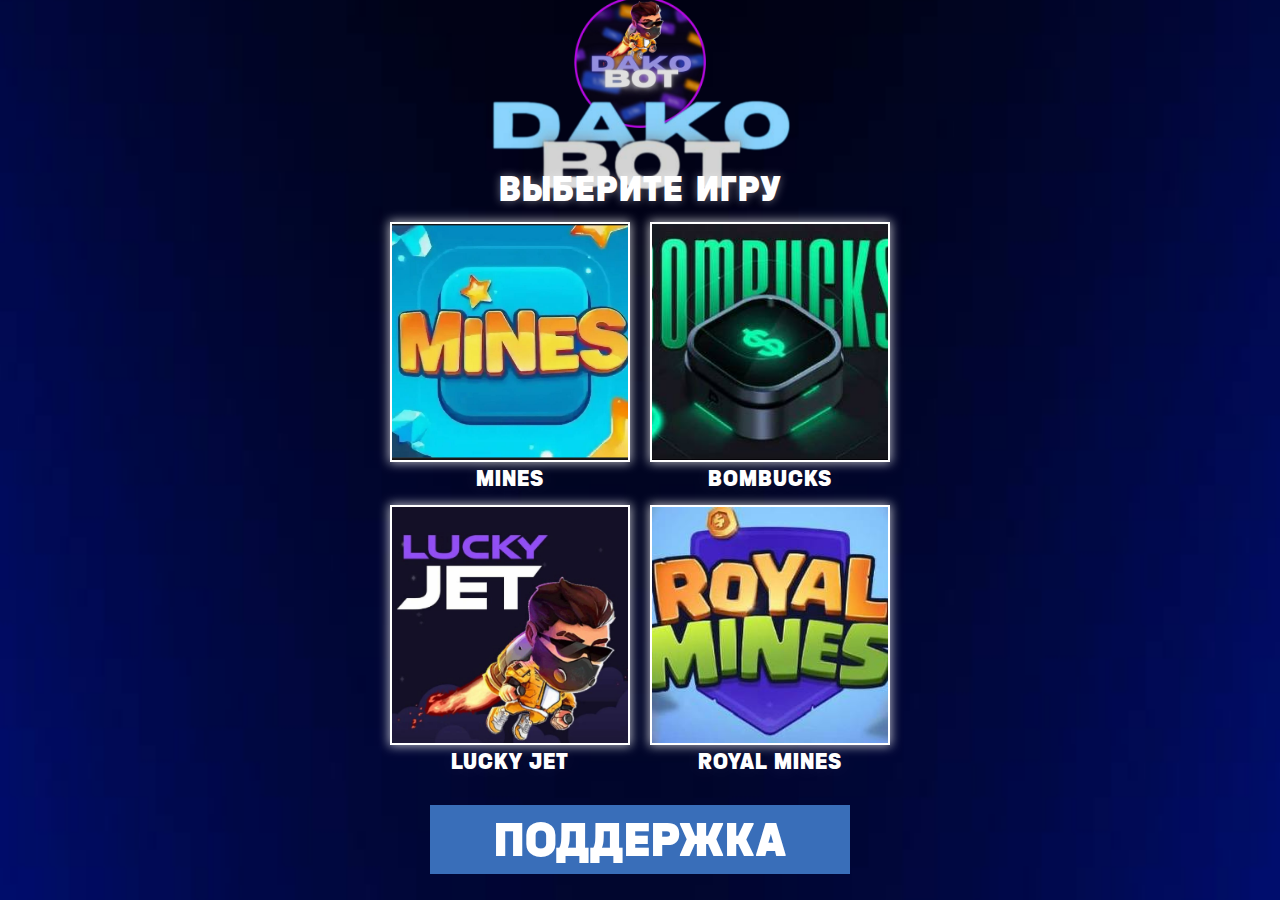
==== index.html @ 6d38ccaa "init" ====
<!DOCTYPE html>
<html lang="en">

<head>
  <meta charset="UTF-8">
  <meta name="viewport" content="width=device-width, initial-scale=1.0, maximum-scale=1.0, user-scalable=0"/>
  <link rel="preconnect" href="https://fonts.googleapis.com">
  <link rel="preconnect" href="https://fonts.gstatic.com" crossorigin>
  <link href="https://fonts.googleapis.com/css2?family=Libre+Franklin:ital,wght@0,100..900;1,100..900&display=swap" rel="stylesheet">
  <link rel="stylesheet" href="styles/style.css">
  <link rel="stylesheet" href="styles/home.css">
  <title>WAKO SIGNALS BOT</title>
</head>

<body id="body">
    <div class="container">
      <img class="bot-logo" src="assets/icons/bot-logo.png"></img>
      <img class="bot-title" src="assets/icons/bot-title.png"></img>
      <h1 id="chooseGameText" class="choose-game">CHOOSE A GAME</h1>
        
      <div class="games-container">
        <a class="game-link" href="./mines.html">
          <div class="game-logo-square">
            <img class="game-logo" src="assets/images/mines.jpg"/>
          </div>
          <p class="game-name">MINES</p>
        </a>

        <a class="game-link" href="./bombucks.html">
          <div class="game-logo-square">
            <img class="game-logo" src="assets/images/bombucks.jpg"/>
          </div>
          <p class="game-name">BOMBUCKS</p>
        </a>

        <a class="game-link" href="./lucky_jet.html">
          <div class="game-logo-square">
            <img class="game-logo" src="assets/images/lucky-jet.jpg"/>
          </div>
          <p class="game-name">LUCKY JET</p>
        </a>

        <a class="game-link" href="./royal_mines.html">
          <div class="game-logo-square">
            <img class="game-logo" src="assets/images/royal-mines.jpg"/>
          </div>
          <p class="game-name">ROYAL MINES</p>
        </a>

      </div>
      
      <a href="https://t.me/WakoSupp" id="helpButton" class="help-button">ПОДДЕРЖКА</a>
      
      <!-- <video autoplay loop muted playsinline width="100%" height="100%" src="assets/videos/cells.MP4" type="video/mp4" class="bgvideo" id="bgvideo"></video> -->
    </div>
    
  <audio id="clickSoundEffect" src="assets/audio/click.mp3" preload="auto" volume="0.2"></audio>

  <script src="https://telegram.org/js/telegram-web-app.js"></script>
  <script src="scripts/sctipt.js"></script>
  <script src="scripts/home.js"></script>
</body>

</html>
---- styles/style.css ----
* {
  margin: 0;
  padding: 0;
  box-sizing: border-box;
  -webkit-tap-highlight-color: rgba(72, 72, 250, 0.1);
}

.flex {
  display: flex;
  align-items: center;
  justify-content: center;
}

body {
  display: flex;
  align-items: center;
  justify-content: center;

  /* height: 100vh; */
  min-height: 100vh;
  width: 100%;

  font-family: "Inter", sans-serif;
  font-optical-sizing: auto;
  font-style: normal;
  font-variation-settings: "slnt" 0;

  background-color: #000000;
}


.bgvideo {
  position: absolute;
  top: 0;
  left: 0;
  width: 100%;
  height: 100%;
  min-width: 100v;
  min-height: 100vh;
  object-fit: cover;
  z-index: -1;
}

.bgvideo::-webkit-media-controls {
  display: none;
}


a {
  color: #ffffff;
  text-decoration: none;
}

img {
  pointer-events: none;
}

.back-button {
  width: 5.5vmax;
  aspect-ratio: 1;
  max-width: 50px;

  position: absolute;
  top: 5px;
  left: 5px;
  background-position: center;
  background-repeat: no-repeat;
  background-size: cover;
  background-image: url("../assets/icons/arrow_back_white.png");
}

button:active {
  transform: scale(1.1);
}

@font-face {
  font-family: 'Zantiqa';
  src: url('../assets/fonts/Zantiqa4F.ttf') format('opentype');
  font-weight: normal;
  font-style: normal;
}

@font-face {
  font-family: 'Large';
  src: url('../assets/fonts/Large.ttf') format('opentype');
  font-weight: normal;
  font-style: normal;
}
---- styles/home.css ----
body {
  background-repeat: no-repeat;
  background-position: center;
  background-size: cover;
  background-image: url(../assets/images/home-bg.jpg);
}

.container {
  width: 600px;
  height: 100vh;
  /* width: 590px; */
  /* height: 1280px; */

  padding-top: 0vh;
  
  display: flex;
  align-items: center;
  justify-content: space-evenly;
  flex-direction: column;
  position: relative;
}
  


.bot-logo {
  width: 22%;
  margin: 0;
  margin-top: -15px;
  margin-bottom: 5px;
}

.bot-title {
  width: 60%;
  margin: -14%;
  margin-bottom: calc(-14% + 15px);
}

  
.choose-game {
  color: white;
  text-shadow: 0 0 10px rgba(255, 255, 255, 0.421);
  font-size: 3vmax;
  letter-spacing: 1px;
  font-family: "Large", sans-serif;
  text-transform: uppercase;
  text-align: center;
}
  
  
.games-container {
  display: flex;
  justify-items: center;
  justify-content: center;
  align-items: baseline;
  flex-wrap: wrap;
  row-gap: 15px;
  column-gap: 20px;
  width: 100%;
  margin-bottom: 20px;
}
  
.game-link {
  width: 40%;
  display: flex;
  flex-direction: column;
  transition: transform 0.5s ease;
}

.game-link:active {
  transform: scale(1.1);
}

.game-logo-square {
  aspect-ratio: 1;
  border: 2px solid white;
  overflow: hidden;
  margin-bottom: 5px;

  display: flex;
  justify-content: center;
  align-items: center;

  box-shadow: 
    0px 0px 10px 1px rgba(255, 255, 255, 0.7),
    inset 0px 0px 20px 1px rgba(255, 255, 255, 0.7);
}
  
.game-logo {
  height: 100%;
  width: 100%;
}

.game-name {
  font-size: 148%;
  letter-spacing: 1px;
  line-height: 100%;
  text-align: center;
  font-family: "Large", sans-serif;

  text-shadow: 0 0 20px rgba(255, 255, 255, 0.1);
}



.help-button {
  width: 70%;
  padding: 5px;
  background-color: #396eb9;
  margin-bottom: 15px;
  display: flex;
  justify-content: center;
  align-items: center;

  font-size: 4vmax;
  font-family: "Large", sans-serif;
  text-align: center;
  color: white;
  letter-spacing: 1px;
  text-transform: uppercase;
}
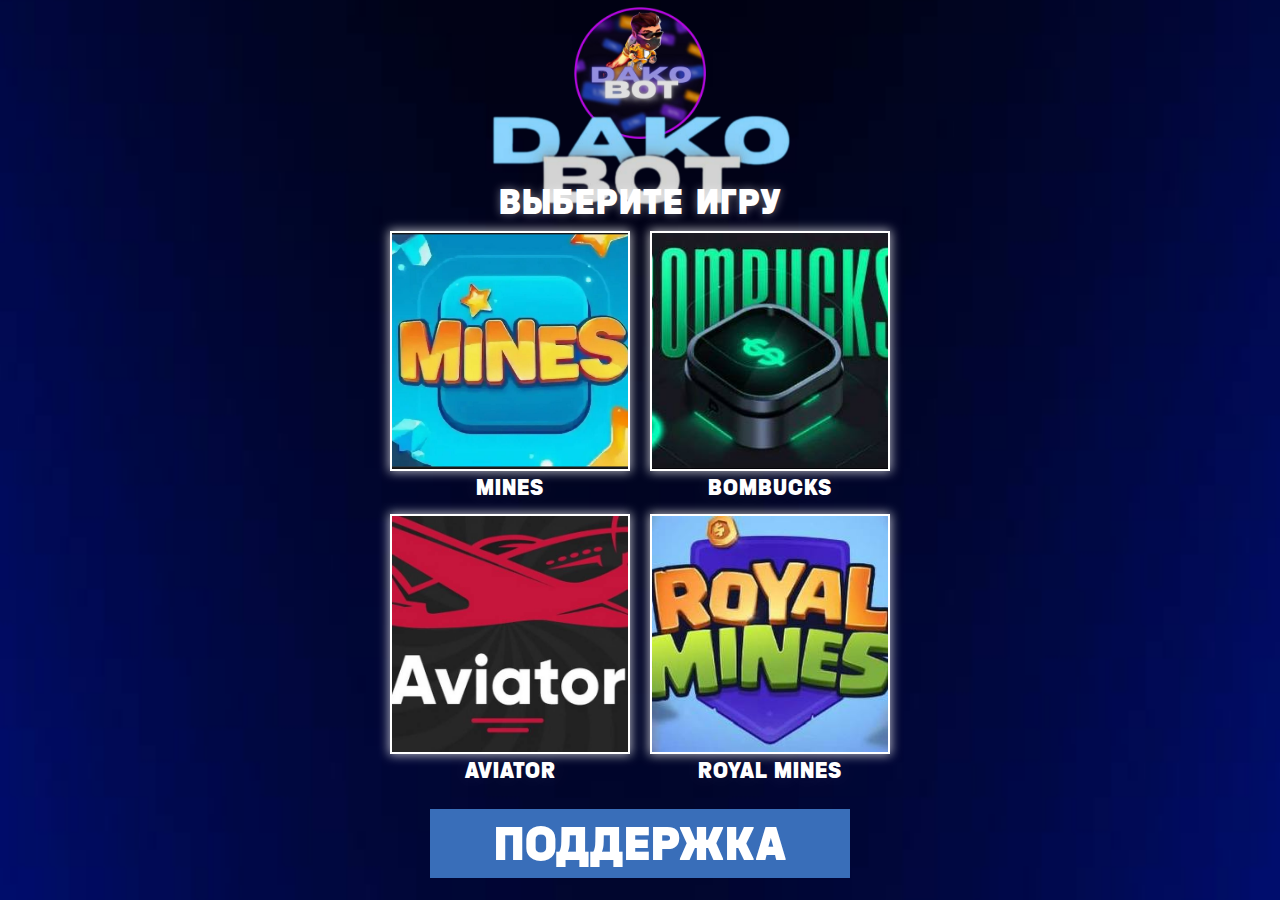
==== commit a9f457b2: "Dako restyle" ====
--- a/index.html
+++ b/index.html
@@ -9,13 +9,13 @@
   <link href="https://fonts.googleapis.com/css2?family=Libre+Franklin:ital,wght@0,100..900;1,100..900&display=swap" rel="stylesheet">
   <link rel="stylesheet" href="styles/style.css">
   <link rel="stylesheet" href="styles/home.css">
-  <title>WAKO SIGNALS BOT</title>
+  <title>DAKO SIGNALS BOT</title>
 </head>
 
 <body id="body">
     <div class="container">
       <img class="bot-logo" src="assets/icons/bot-logo.png"></img>
-      <img class="bot-title" src="assets/icons/bot-title.png"></img>
+      <img class="bot-title" src="assets/icons/blue-bot-title.png"></img>
       <h1 id="chooseGameText" class="choose-game">CHOOSE A GAME</h1>
         
       <div class="games-container">
@@ -33,11 +33,11 @@
           <p class="game-name">BOMBUCKS</p>
         </a>
 
-        <a class="game-link" href="./lucky_jet.html">
+        <a class="game-link" href="./aviator.html">
           <div class="game-logo-square">
-            <img class="game-logo" src="assets/images/lucky-jet.jpg"/>
+            <img class="game-logo" src="assets/images/aviator.jpg"/>
           </div>
-          <p class="game-name">LUCKY JET</p>
+          <p class="game-name">AVIATOR</p>
         </a>
 
         <a class="game-link" href="./royal_mines.html">
@@ -49,7 +49,7 @@
 
       </div>
       
-      <a href="https://t.me/WakoSupp" id="helpButton" class="help-button">ПОДДЕРЖКА</a>
+      <a href="https://t.me/Dakos777" id="helpButton" class="help-button">ПОДДЕРЖКА</a>
       
       <!-- <video autoplay loop muted playsinline width="100%" height="100%" src="assets/videos/cells.MP4" type="video/mp4" class="bgvideo" id="bgvideo"></video> -->
     </div>
--- a/styles/home.css
+++ b/styles/home.css
@@ -25,14 +25,14 @@
 .bot-logo {
   width: 22%;
   margin: 0;
-  margin-top: -15px;
-  margin-bottom: 5px;
+  margin-top: 0px;
+  margin-bottom: 1.5vh;
 }
 
 .bot-title {
   width: 60%;
   margin: -14%;
-  margin-bottom: calc(-14% + 15px);
+  margin-bottom: calc(-14% + 2vh);
 }
 
   
